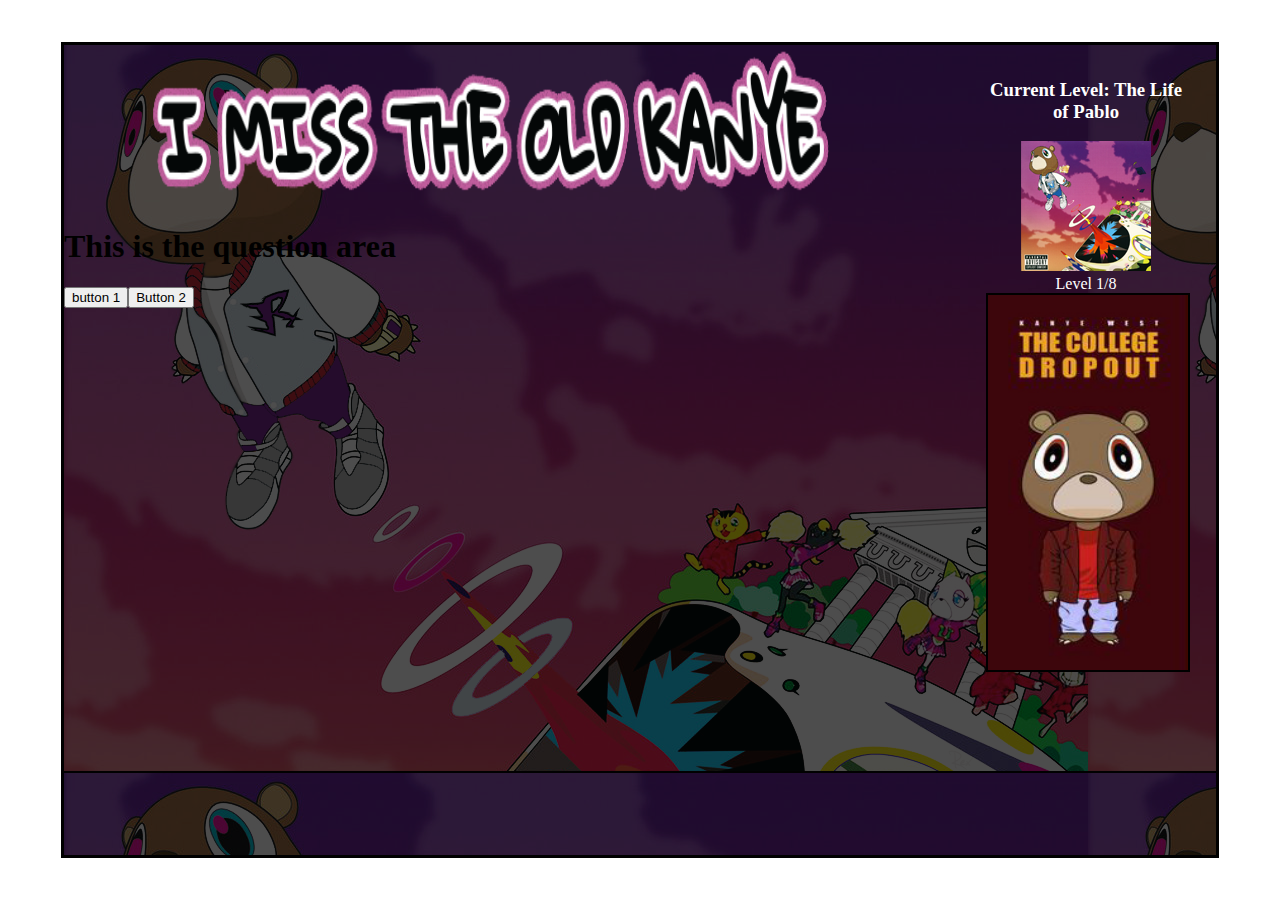
==== game.html @ 60b841b7 "first commit" ====
<!DOCTYPE html>
<html>
<head>
	<title> GAME </title>
	<link rel="stylesheet" type="text/css" href="css/styles.css">
</head>
<body>
<div class="container">
<div class="parent">

<header>
	<img src="images/imtok-title.png" height="100%" width="100%">
</header>

<div class="left-col">

<div class="question">

<h1> This is the question area </h1>

</div>

<div class="buttons">

<button>
button 1
</button>

<button>
Button 2
</button>

</div>

</div>

<div class="right-col">

	<div class="level">
	<h3> Current Level: The Life of Pablo </h3>
			<img src="images/albums/graduation.png"> 
			<br> Level 1/8 

	</div>



	<div class="avatar">

	<img src="xt/dropout-av.jpg" height="375px" width="200px" border="2px, #fff"> 

	</div>

</div>




	
	</div>
</div>

<script href="js/app.js" type="text/javascript"></script>
</body>
</html>
---- css/styles.css ----
@-ms-viewport {
     width: device-width;
     font-size: device-width; 
}
body {
	height: 100vh;
	margin: 0;
	padding: 0;  
	/*background-image: url("../images/yepaper.png")*/
}
header {
	width: 60%;
	height: 20%;
	padding-left: 80px;
	display: block;

}

.level{
	color: white; 
	text-align: center;
	align-items: center; 
	justify-content: center;
	margin: 0 auto;
	margin-top: -30px;

}

.buttons{
	display: flex; 
	align-items: flex-start;
	/*flex-wrap: wrap;*/
	justify-content: flex-start;
}


.left-col{
	display: flex;
	flex-direction: column; 
	flex-wrap: wrap;
}
.right-col{
	display: flex; 
	flex-direction: column;
	width: 200px;
	position: absolute;
	right: 5%;
	top: 10%;
	margin-right: 30px;

}

.avatar{
	
	width: 40%;


}
.container{
  display: flex;
  align-items: center;
  justify-content: center;
  width: 100%;
  height: 100%;
              
}
.splash{
  display: flex;
  align-items: center;
  justify-content: center;
  border-style: solid;
  border-color: black;
  border-width: 10px;
  width: 90%;
  height: 90%;
  flex-direction: column;
  background-image: url("../images/yepaper-dark.png")
}
.splash-title{
  font-family: 'Gloria Hallelujah', cursive;
  font-size: 6vw;  
  margin-top: -100px;
  text-align: center;
  /*line-height: 50px;*/
  width: 80%;
  height: 150px;

}
.splash-desc{
  font-family: 'Londrina Solid', cursive;
  color: white;
  font-size: 3vw;
  margin-top: 20px;
  text-align: center;
  width: 80%;
  height: 150px;
  -webkit-text-stroke: 1px black;
}
.parent{
  /*  align-items: center;
  justify-content: ;
*/  border-style: solid;
  border-color: black;
  border-width: 3px;
  width: 90%;
  height: 90%;
 /* flex-direction: row;*/
  background-image: url("../images/yepaper-dark.png")
}
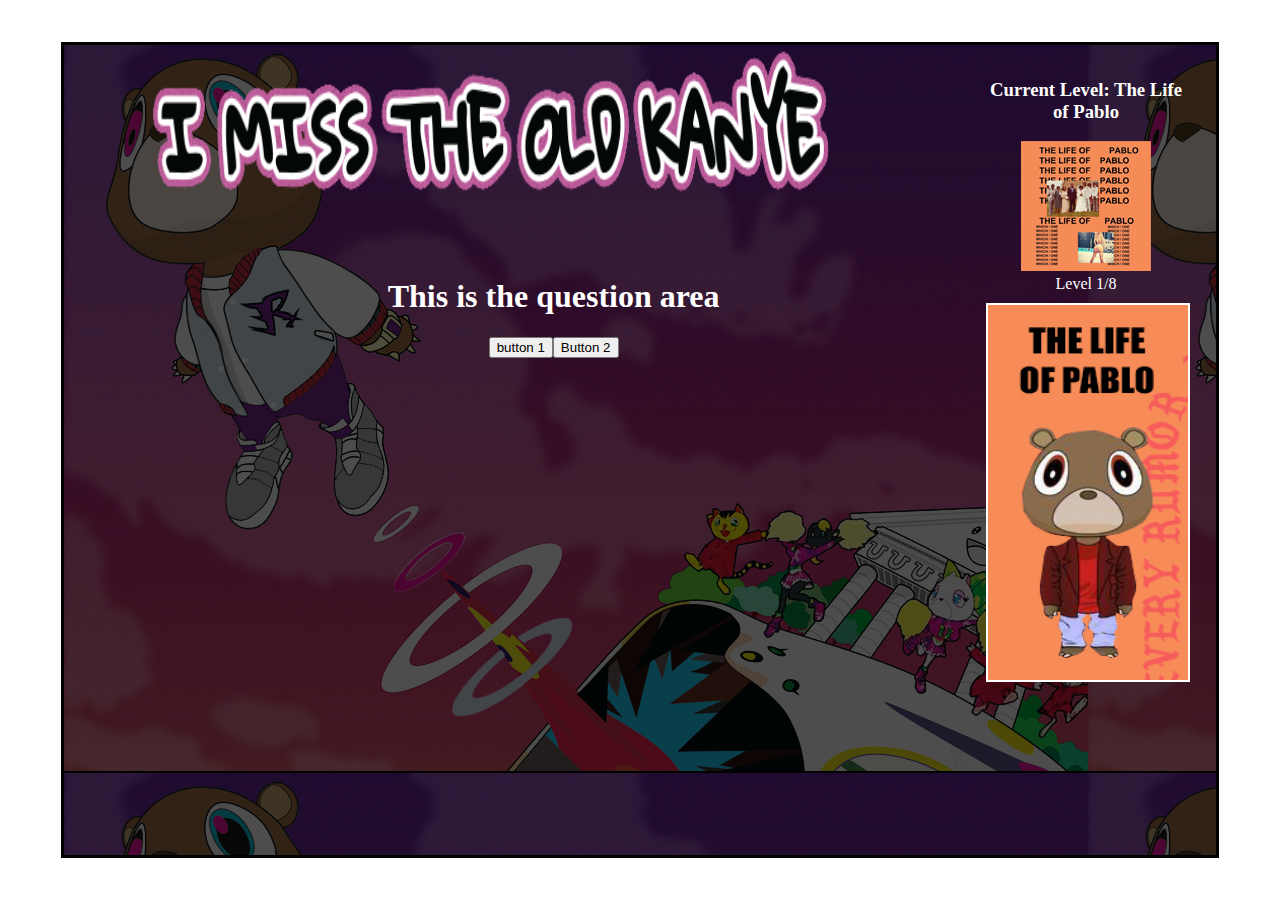
==== commit 686f62d0: "includes all avatars and album art" ====
--- a/game.html
+++ b/game.html
@@ -38,7 +38,7 @@
 
 	<div class="level">
 	<h3> Current Level: The Life of Pablo </h3>
-			<img src="images/albums/graduation.png"> 
+			<img src="images/albums/tlop.png"> 
 			<br> Level 1/8 
 
 	</div>
@@ -47,7 +47,7 @@
 
 	<div class="avatar">
 
-	<img src="xt/dropout-av.jpg" height="375px" width="200px" border="2px, #fff"> 
+	<img src="images/avatars/tlop-av.jpg" height="375px" width="200px" border="2px"> 
 
 	</div>
 
--- a/css/styles.css
+++ b/css/styles.css
@@ -13,7 +13,6 @@
 	height: 20%;
 	padding-left: 80px;
 	display: block;
-
 }
 
 .level{
@@ -23,21 +22,23 @@
 	justify-content: center;
 	margin: 0 auto;
 	margin-top: -30px;
-
 }
 
 .buttons{
 	display: flex; 
 	align-items: flex-start;
-	/*flex-wrap: wrap;*/
 	justify-content: flex-start;
 }
-
 
 .left-col{
 	display: flex;
 	flex-direction: column; 
 	flex-wrap: wrap;
+	justify-content: center;
+	align-items: center;
+	width: 85%;	
+	padding-top: 50px;
+	color: white;
 }
 .right-col{
 	display: flex; 
@@ -47,15 +48,16 @@
 	right: 5%;
 	top: 10%;
 	margin-right: 30px;
-
 }
 
 .avatar{
-	
 	width: 40%;
+}
+.avatar img{
+	border-color: white;
+	margin-top: 10px;
+}
 
-
-}
 .container{
   display: flex;
   align-items: center;
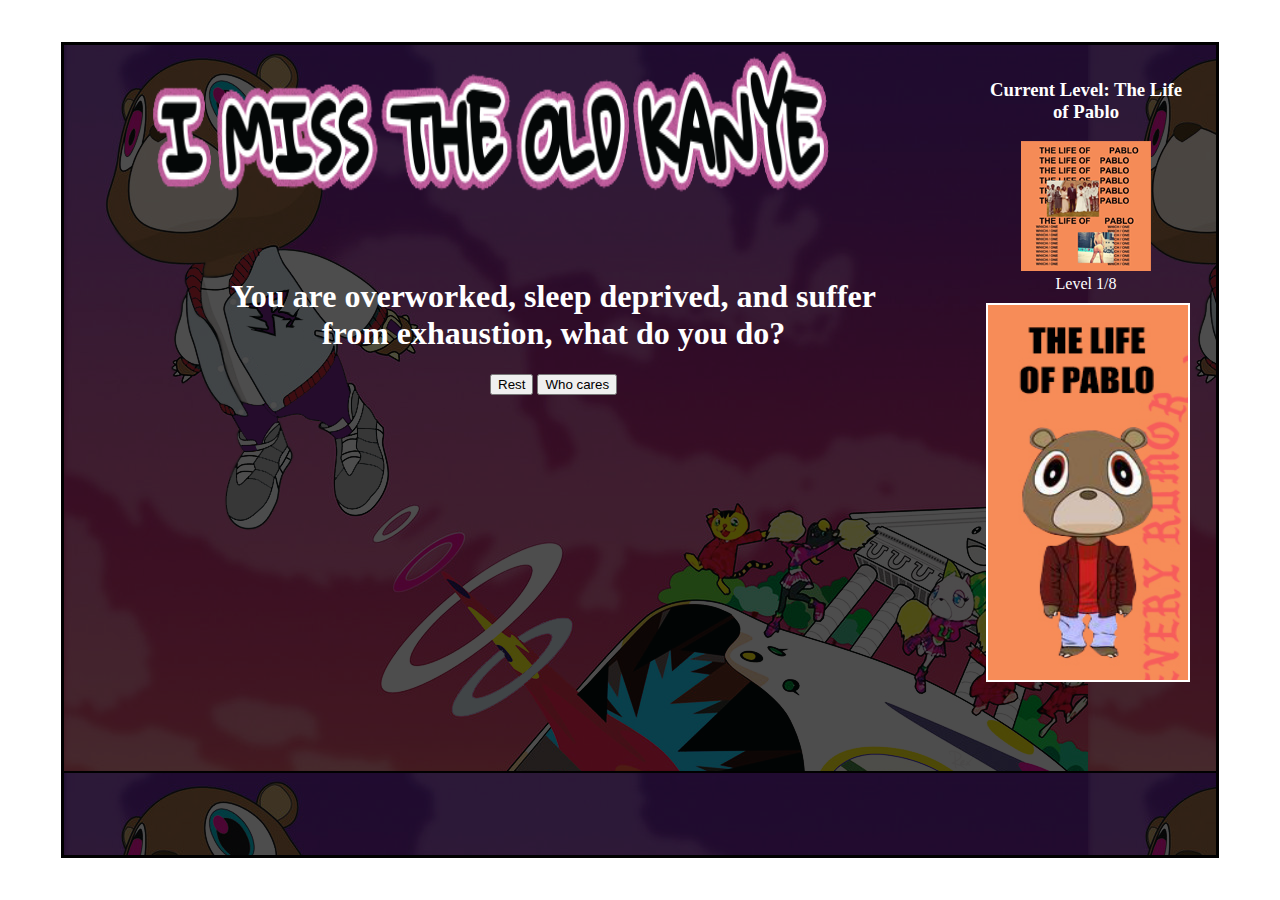
==== commit 2f8d4349: "First Javascript commit" ====
--- a/game.html
+++ b/game.html
@@ -14,21 +14,19 @@
 
 <div class="left-col">
 
-<div class="question">
+<div class="questions">
 
-<h1> This is the question area </h1>
+<h1> You are overworked, sleep deprived, and suffer from exhaustion, what do you do? </h1>
 
 </div>
 
 <div class="buttons">
 
-<button>
-button 1
-</button>
+<button id="button-1"> Rest </button>
 
-<button>
-Button 2
-</button>
+<button id="button-2"> Who cares </button>
+
+
 
 </div>
 
@@ -60,6 +58,6 @@
 	</div>
 </div>
 
-<script href="js/app.js" type="text/javascript"></script>
+<script src="js/app.js" type="text/javascript"></script>
 </body>
 </html>--- a/css/styles.css
+++ b/css/styles.css
@@ -23,11 +23,15 @@
 	margin: 0 auto;
 	margin-top: -30px;
 }
+.questions{
+	text-align: center; 
+	width: 70%;
 
+}
 .buttons{
-	display: flex; 
+	/*display: flex; 
 	align-items: flex-start;
-	justify-content: flex-start;
+	justify-content: flex-start;*/
 }
 
 .left-col{
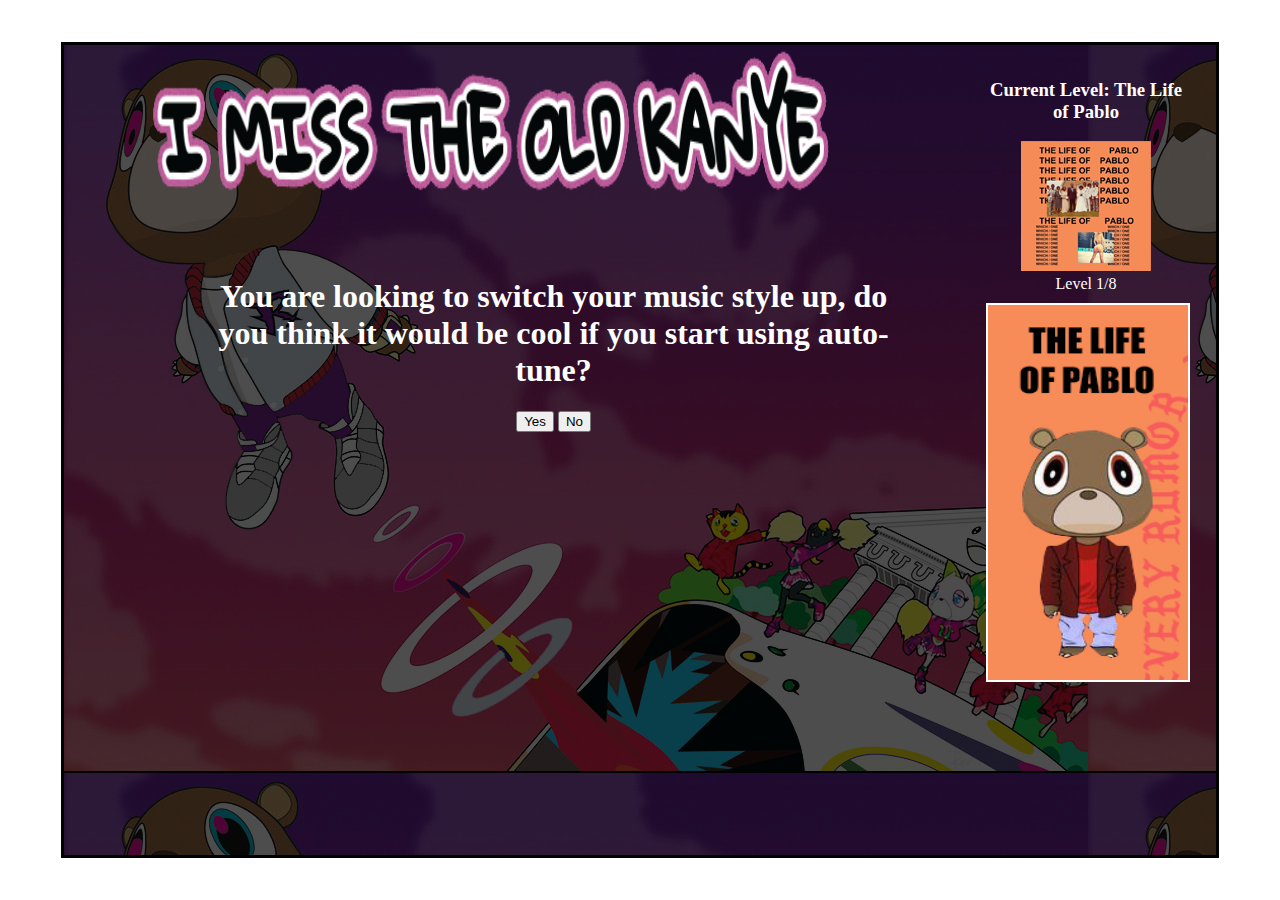
==== commit 4213c91a: "made all questions and buttons, within JS only, not yet plugged in." ====
--- a/game.html
+++ b/game.html
@@ -14,17 +14,17 @@
 
 <div class="left-col">
 
-<div class="questions">
+<div class="q-div">
 
-<h1> You are overworked, sleep deprived, and suffer from exhaustion, what do you do? </h1>
+<h1 class="question"> You are looking to switch your music style up, do you think it would be cool if you start using auto-tune?</h1>
 
 </div>
 
 <div class="buttons">
 
-<button id="button-1"> Rest </button>
+<button id="button-1" data-answer="ans1"> Yes </button>
 
-<button id="button-2"> Who cares </button>
+<button id="button-2" data-answer="ans2"> No </button>
 
 
 
--- a/css/styles.css
+++ b/css/styles.css
@@ -23,7 +23,7 @@
 	margin: 0 auto;
 	margin-top: -30px;
 }
-.questions{
+.q-div{
 	text-align: center; 
 	width: 70%;
 
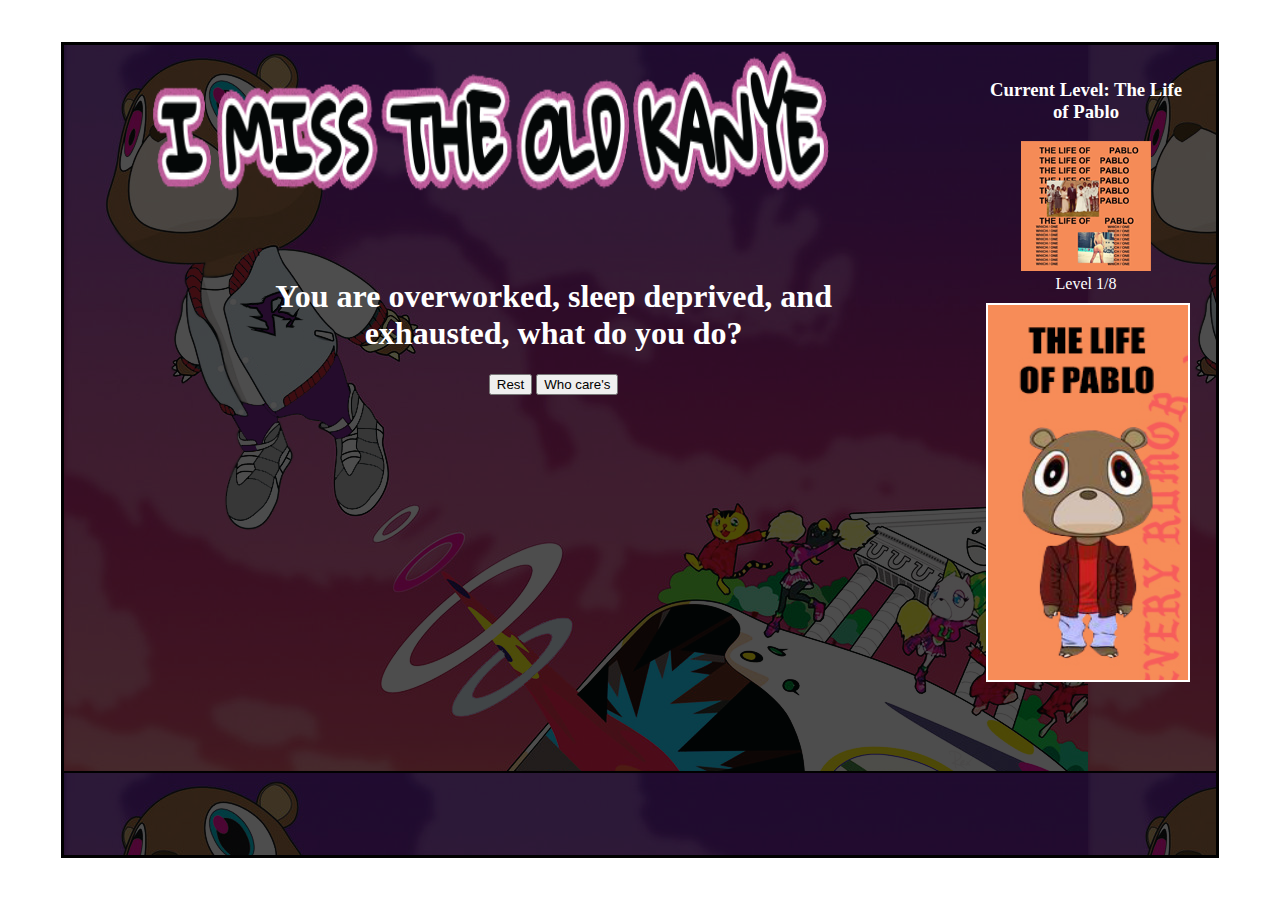
==== commit 21640091: "all buttons are advancing" ====
--- a/game.html
+++ b/game.html
@@ -16,15 +16,15 @@
 
 <div class="q-div">
 
-<h1 class="question"> You are looking to switch your music style up, do you think it would be cool if you start using auto-tune?</h1>
+<h1 class="question"> You are overworked, sleep deprived, and exhausted, what do you do?</h1>
 
 </div>
 
 <div class="buttons">
 
-<button id="button-1" data-answer="ans1"> Yes </button>
+<button id="button-1" data-action="level2"> Rest </button>
 
-<button id="button-2" data-answer="ans2"> No </button>
+<button id="button-2" data-action="die"> Who care's </button>
 
 
 
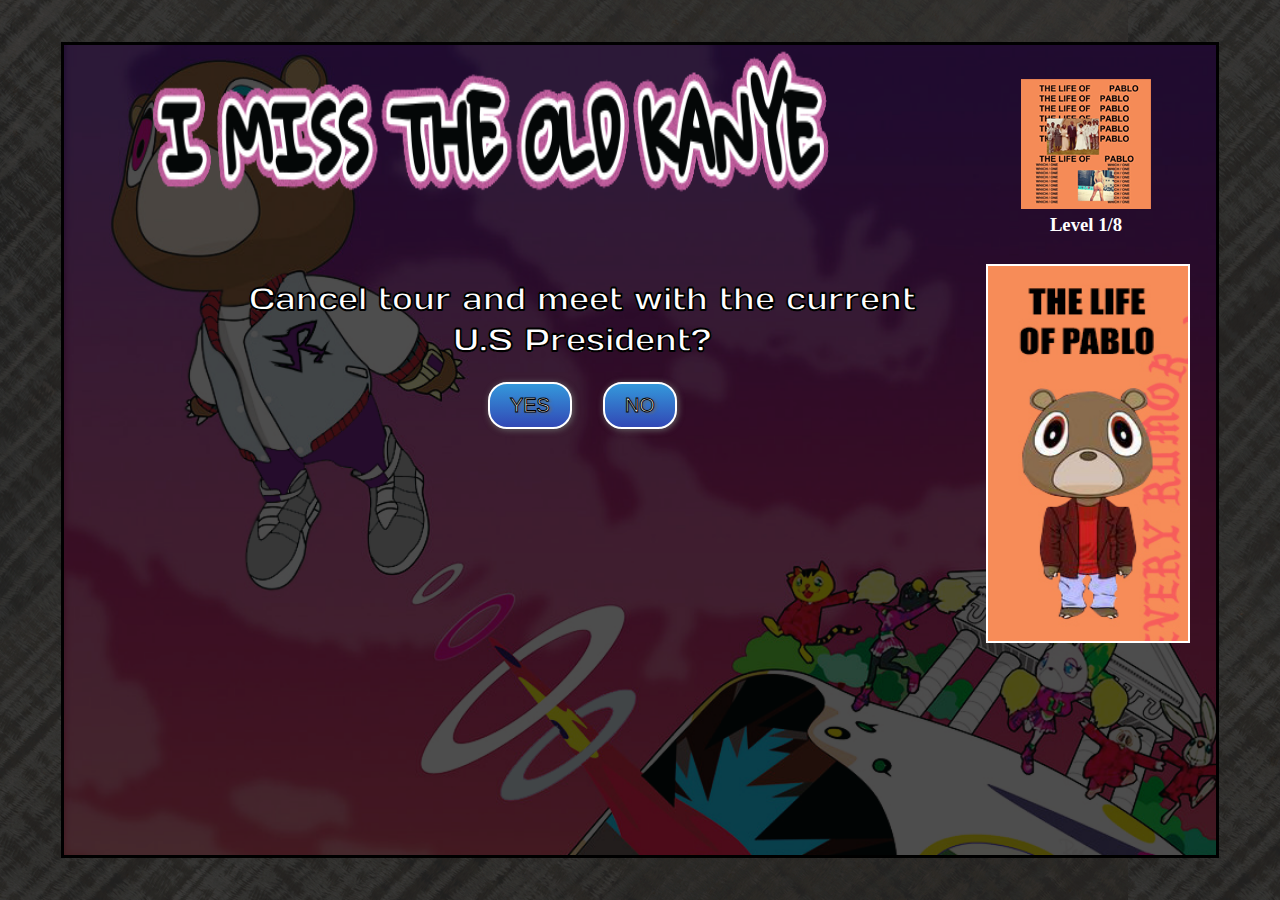
==== commit edbe31b9: "finished for presentation day" ====
--- a/game.html
+++ b/game.html
@@ -2,7 +2,13 @@
 <html>
 <head>
 	<title> GAME </title>
+
 	<link rel="stylesheet" type="text/css" href="css/styles.css">
+
+	<link href="https://fonts.googleapis.com/css?family=Gloria+Hallelujah|Londrina+Solid" rel="stylesheet">
+
+	<link href="https://fonts.googleapis.com/css?family=Days+One" rel="stylesheet">
+
 </head>
 <body>
 <div class="container">
@@ -16,15 +22,15 @@
 
 <div class="q-div">
 
-<h1 class="question"> You are overworked, sleep deprived, and exhausted, what do you do?</h1>
+<h1 class="question"> Cancel tour and meet with the current U.S President? </h1>
 
 </div>
 
 <div class="buttons">
 
-<button id="button-1" data-action="level2"> Rest </button>
+<button id="button-1" class="btn" data-action="level2"> YES </button>
 
-<button id="button-2" data-action="die"> Who care's </button>
+<button id="button-2" class="btn" data-action="die"> NO </button>
 
 
 
@@ -35,9 +41,11 @@
 <div class="right-col">
 
 	<div class="level">
-	<h3> Current Level: The Life of Pablo </h3>
-			<img src="images/albums/tlop.png"> 
-			<br> Level 1/8 
+	<h3> <h3>
+
+			<img id="albCover" src="images/albums/tlop.png"> 
+
+			<div id="lvl"> Level 1/8 </div>
 
 	</div>
 
@@ -45,7 +53,7 @@
 
 	<div class="avatar">
 
-	<img src="images/avatars/tlop-av.jpg" height="375px" width="200px" border="2px"> 
+	<img id="avKanye" src="images/avatars/tlop-av.jpg" height="375px" width="200px" border="2px"> 
 
 	</div>
 
--- a/css/styles.css
+++ b/css/styles.css
@@ -6,13 +6,28 @@
 	height: 100vh;
 	margin: 0;
 	padding: 0;  
-	/*background-image: url("../images/yepaper.png")*/
+  background-image: url("../images/backText.png")
 }
 header {
 	width: 60%;
 	height: 20%;
 	padding-left: 80px;
 	display: block;
+}
+
+#start{
+  font-family: 'Press Start 2P', cursive;
+  text-decoration: none; 
+  color: red;
+  font-size: 25px; 
+}
+
+#arcadeBut{
+  padding-top: 50px;
+}
+
+#arcadeBut{
+  padding-top: 50px;
 }
 
 .level{
@@ -40,9 +55,11 @@
 	flex-wrap: wrap;
 	justify-content: center;
 	align-items: center;
-	width: 85%;	
+	width: 90%;	
 	padding-top: 50px;
 	color: white;
+  font-family: 'Days One', sans-serif;
+  -webkit-text-stroke: 1px black;
 }
 .right-col{
 	display: flex; 
@@ -68,6 +85,9 @@
   justify-content: center;
   width: 100%;
   height: 100%;
+  background-image: url("images/yepaper-dark.png")
+  background-repeat:no-repeat;
+  background-size:cover;
               
 }
 .splash{
@@ -81,13 +101,14 @@
   height: 90%;
   flex-direction: column;
   background-image: url("../images/yepaper-dark.png")
+  background-repeat:no-repeat;
+  background-size:cover;
 }
 .splash-title{
   font-family: 'Gloria Hallelujah', cursive;
   font-size: 6vw;  
   margin-top: -100px;
   text-align: center;
-  /*line-height: 50px;*/
   width: 80%;
   height: 150px;
 
@@ -103,13 +124,49 @@
   -webkit-text-stroke: 1px black;
 }
 .parent{
-  /*  align-items: center;
-  justify-content: ;
-*/  border-style: solid;
+  border-style: solid;
   border-color: black;
   border-width: 3px;
   width: 90%;
   height: 90%;
- /* flex-direction: row;*/
-  background-image: url("../images/yepaper-dark.png")
+  background-image: url("../images/yepaper-dark.png");
+  background-repeat:no-repeat;
+  background-size:cover;
 }
+
+#button-2{
+  margin-left: 25px; 
+}
+
+.btn {
+  background: #3498db;
+  background-image: -webkit-linear-gradient(top, #3498db, #3248b5);
+  background-image: -moz-linear-gradient(top, #3498db, #3248b5);
+  background-image: -ms-linear-gradient(top, #3498db, #3248b5);
+  background-image: -o-linear-gradient(top, #3498db, #3248b5);
+  background-image: linear-gradient(to bottom, #3498db, #3248b5);
+  -webkit-border-radius: 19;
+  -moz-border-radius: 19;
+  border-radius: 19px;
+  text-shadow: 2px 1px 3px #666666;
+  -webkit-box-shadow: 1px 1px 6px #666666;
+  -moz-box-shadow: 1px 1px 6px #666666;
+  box-shadow: 1px 1px 6px #666666;
+  font-family: Arial;
+  color: #ffffff;
+  font-size: 20px;
+  padding: 10px 20px 10px 20px;
+  border: solid #ffffff 2px;
+  text-decoration: none;
+}
+
+.btn:hover {
+  background: #81c8f7;
+  background-image: -webkit-linear-gradient(top, #81c8f7, #3498db);
+  background-image: -moz-linear-gradient(top, #81c8f7, #3498db);
+  background-image: -ms-linear-gradient(top, #81c8f7, #3498db);
+  background-image: -o-linear-gradient(top, #81c8f7, #3498db);
+  background-image: linear-gradient(to bottom, #81c8f7, #3498db);
+  text-decoration: none;
+}
+
